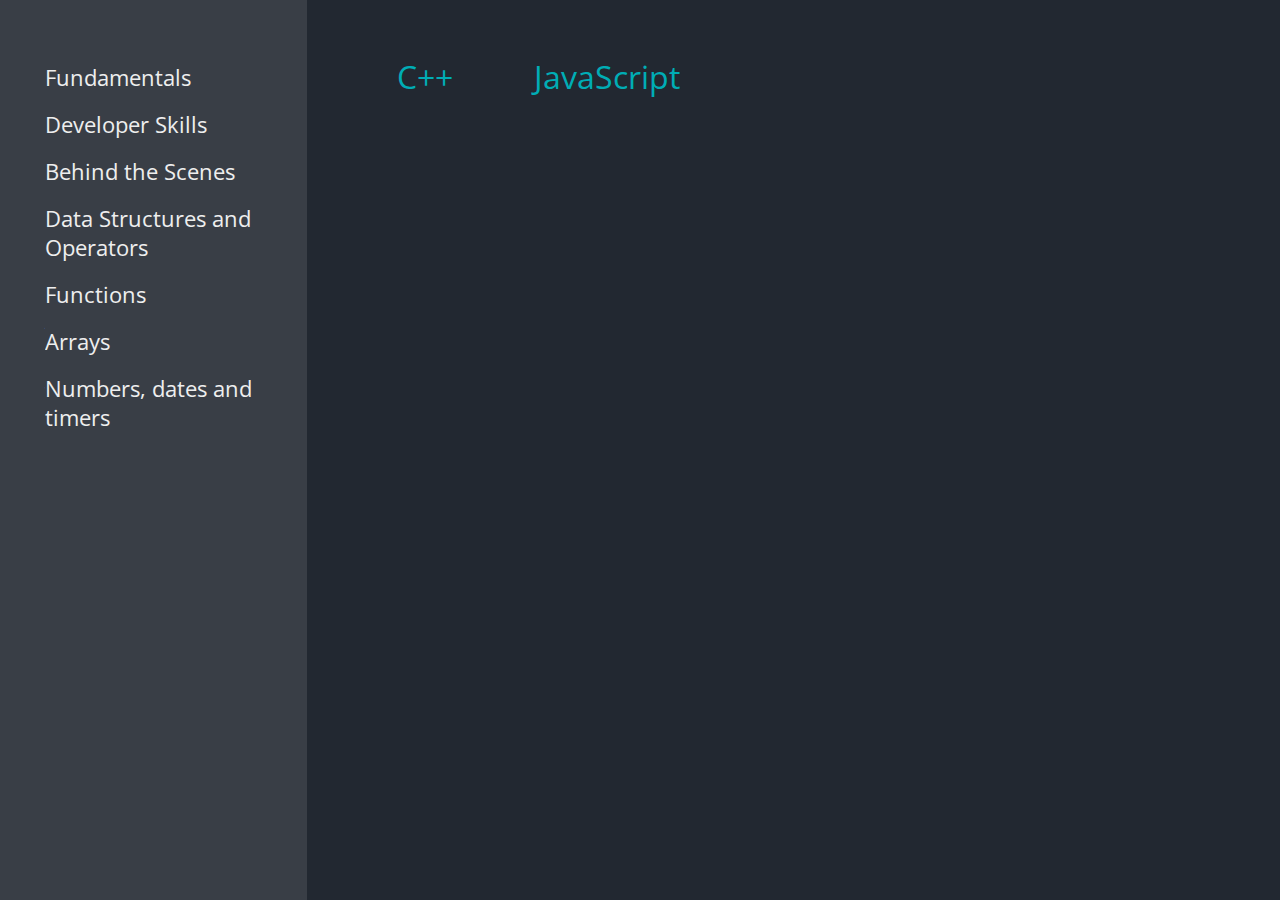
==== index.html @ abb2024b "first commit of my blog, complete fundamentals of JS" ====
<!DOCTYPE html>
<html lang="en">
  <head>
    <meta charset="UTF-8" />
    <meta http-equiv="X-UA-Compatible" content="IE=edge" />
    <meta name="viewport" content="width=device-width, initial-scale=1.0" />
    <title>Silver's Blogs</title>
    
    <!-- Personal CSS -->
    <link rel="stylesheet" href="css/style.css" />

    <!-- Google Fonts -->
    <link rel="preconnect" href="https://fonts.googleapis.com" />
    <link rel="preconnect" href="https://fonts.gstatic.com" crossorigin />
    <link
      href="https://fonts.googleapis.com/css2?family=Open+Sans:wght@400;700&family=Source+Code+Pro:wght@300;400;700&display=swap"
      rel="stylesheet"
    />
  </head>
  <body>
    <div class="sidebar">
      <div class="sidebar-links-container">
        <a href="fundametals-js.html" class="sidebar-link">Fundamentals</a>
        <a href="#" class="sidebar-link">Developer Skills</a>
        <a href="#" class="sidebar-link">Behind the Scenes</a>
        <a href="#" class="sidebar-link">Data Structures and Operators</a>
        <a href="#" class="sidebar-link">Functions</a>
        <a href="#" class="sidebar-link">Arrays</a>
        <a href="#" class="sidebar-link">Numbers, dates and timers</a>
      </div>
    </div>
    <div class="main">
      <div class="nav">
        <div class="nav-link-container">
          <a href="#" class="nav-link cpp">C++</a>
        </div>
        <div class="nav-link-container">
          <a href="#" class="nav-link js">JavaScript</a>
        </div>
      </div>
    </div>
  </body>
</html>
---- css/style.css ----
* {
  margin: 0;
  padding: 0;
  box-sizing: border-box;
}

:root {
  --primary-color: #00adb5;
  --bg-primary-color: #222831;
  --bg-secondary-color: #393e46;
  --text-color: #eeeeee;
  --ff-os: "Open Sans", sans-serif;
  --ff-code: "Source Code Pro", monospace;
  --fw-light: 300;
  --fw-reg: 400;
  --fw-bold: 700;
}

body {
  color: var(--text-color);
  background-color: var(--bg-primary-color);
}

h2 {
  font-family: var(--ff-os);
  font-weight: var(--fw-bold);
  color: var(--primary-color);
  font-size: 2.4vh;
  margin: 1.6vh 0;
}

p {
  font-family: var(--ff-code);
  /* margin-bottom: 2.4vh; */
  font-size: 2vh;
}

.imp {
  color: var(--primary-color);
}

.hidden {
  display: none;
}

.fundamentals-image-container {
  display: flex;
  justify-content: center;
  padding: 3vh 0;
}

img {
  width: 50vw;
}

/* MAIN */
.main {
  margin-left: 24vw;
}

/* NAV */
.nav {
  display: flex;
  margin-top: 5vh;
  margin-left: 3vh;
}

.nav-link-container {
  padding: 1vh 2vh;
  border-radius: 2vh;
  margin-left: 5vh;
}

.nav-link {
  text-decoration: none;
  color: var(--primary-color);
  font-size: 3.6vh;
  font-family: var(--ff-os);
}

.nav-link-container:hover  {
  background-color: var(--bg-secondary-color);
}

.nav-link-container-js {
  background-color: var(--bg-secondary-color);
}

/* CONTENT */
.content {
  margin: 5vh 10vh 0 10vh;
}


/* SIDEBAR */
.sidebar {
  background-color: var(--bg-secondary-color);
  height: 100%;
  width: 24vw;
  position: fixed;
  top: 0;
  left: 0;
}

.sidebar-links-container {
  padding-top: 6vh;
}

.sidebar-link {
  color: var(--text-color);
  text-decoration: none;
  font-size: 2.4vh;
  font-family: var(--ff-os);
  display: block;
  padding: 1vh 1vh 1vh 5vh;
}

.sidebar-link:hover {
  background-color: var(--bg-primary-color) !important;
}

.fund-btn {
  background-color: var(--bg-primary-color);
}
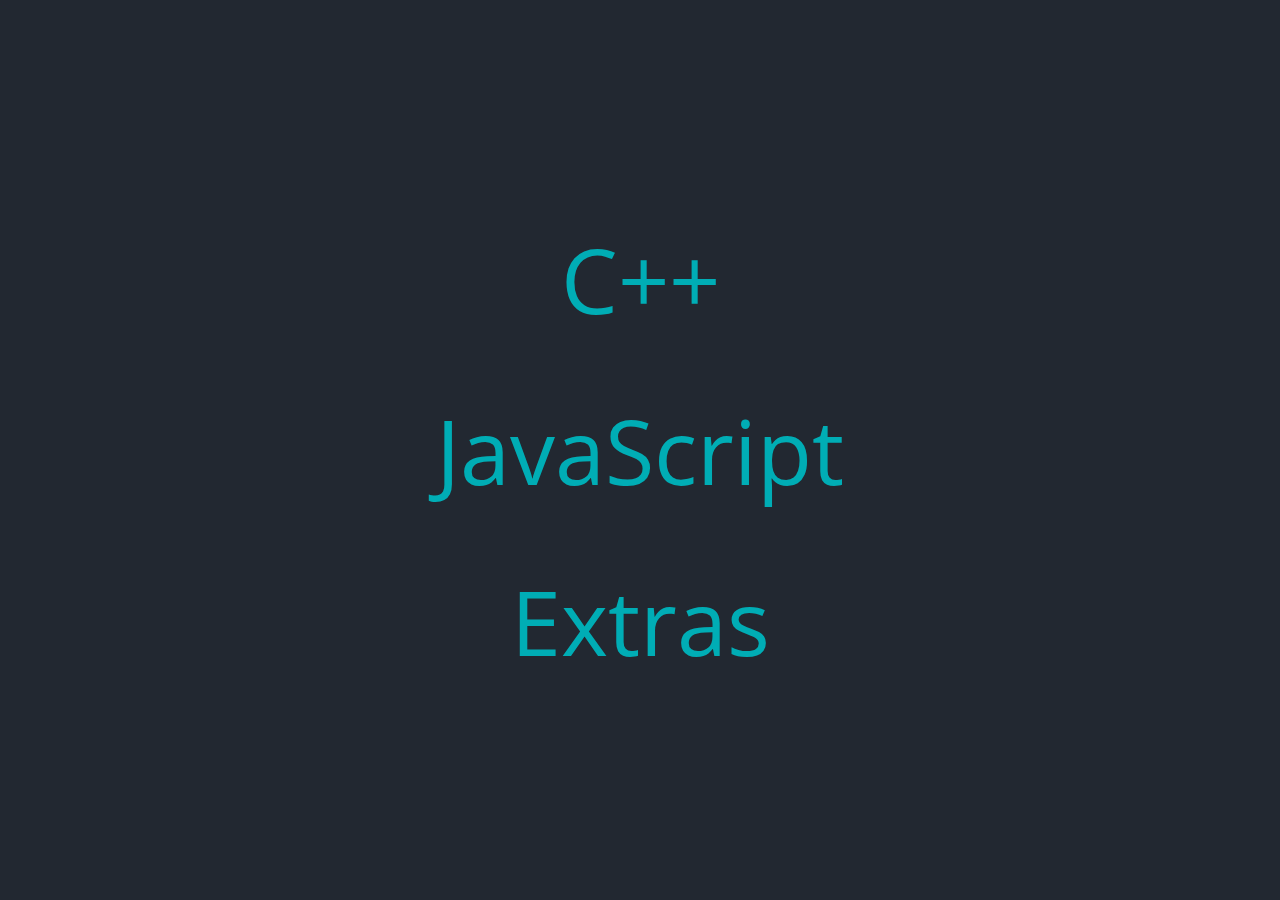
==== commit d8a84062: "correct index.html, add main-page-style.css" ====
--- a/index.html
+++ b/index.html
@@ -5,9 +5,11 @@
     <meta http-equiv="X-UA-Compatible" content="IE=edge" />
     <meta name="viewport" content="width=device-width, initial-scale=1.0" />
     <title>Silver's Blogs</title>
-    
+
     <!-- Personal CSS -->
+    <!-- Order of these link tags is IMP -->
     <link rel="stylesheet" href="css/style.css" />
+    <link rel="stylesheet" href="css/main-page-style.css" />
 
     <!-- Google Fonts -->
     <link rel="preconnect" href="https://fonts.googleapis.com" />
@@ -18,24 +20,16 @@
     />
   </head>
   <body>
-    <div class="sidebar">
-      <div class="sidebar-links-container">
-        <a href="fundametals-js.html" class="sidebar-link">Fundamentals</a>
-        <a href="#" class="sidebar-link">Developer Skills</a>
-        <a href="#" class="sidebar-link">Behind the Scenes</a>
-        <a href="#" class="sidebar-link">Data Structures and Operators</a>
-        <a href="#" class="sidebar-link">Functions</a>
-        <a href="#" class="sidebar-link">Arrays</a>
-        <a href="#" class="sidebar-link">Numbers, dates and timers</a>
-      </div>
-    </div>
     <div class="main">
       <div class="nav">
         <div class="nav-link-container">
           <a href="#" class="nav-link cpp">C++</a>
         </div>
         <div class="nav-link-container">
-          <a href="#" class="nav-link js">JavaScript</a>
+          <a href="./fundametals-js.html" class="nav-link js">JavaScript</a>
+        </div>
+        <div class="nav-link-container">
+          <a href="#" class="nav-link js">Extras</a>
         </div>
       </div>
     </div>
--- a/css/style.css
+++ b/css/style.css
@@ -19,6 +19,7 @@
 body {
   color: var(--text-color);
   background-color: var(--bg-primary-color);
+  line-height: 1.2;
 }
 
 h2 {
@@ -43,7 +44,7 @@
   display: none;
 }
 
-.fundamentals-image-container {
+.image-container {
   display: flex;
   justify-content: center;
   padding: 3vh 0;
@@ -78,7 +79,7 @@
   font-family: var(--ff-os);
 }
 
-.nav-link-container:hover  {
+.nav-link-container:hover {
   background-color: var(--bg-secondary-color);
 }
 
@@ -90,7 +91,6 @@
 .content {
   margin: 5vh 10vh 0 10vh;
 }
-
 
 /* SIDEBAR */
 .sidebar {
@@ -121,4 +121,4 @@
 
 .fund-btn {
   background-color: var(--bg-primary-color);
-}+}
--- a/css/main-page-style.css
+++ b/css/main-page-style.css
@@ -0,0 +1,31 @@
+.main {
+  margin: 0;
+  height: 100vh;
+  display: flex;
+  justify-content: center;
+  align-items: center;
+}
+
+.nav {
+  justify-content: center;
+  flex-direction: column;
+  align-items: center;
+  margin: 0;
+}
+
+.nav-link {
+  font-size: 10vh;
+}
+
+.nav-link-container {
+  padding: 2vh 4vh;
+  margin: 0;
+}
+
+.nav-link-container:hover {
+  border: solid var(--primary-color) 3px;
+}
+
+.nav-link-container:not(:last-child) {
+  margin-bottom: 3vh;
+}
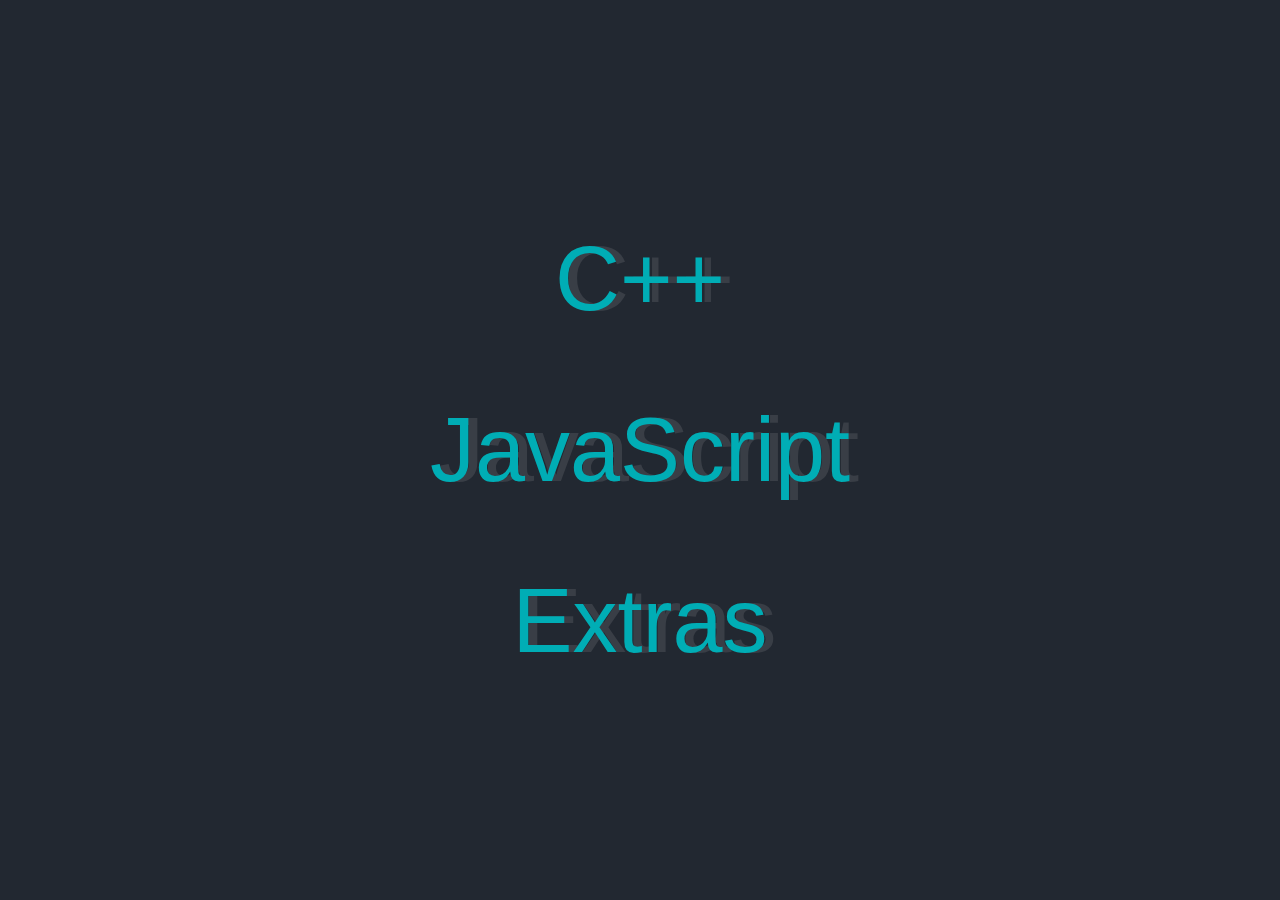
==== commit 8e59baf0: "some addition 12th July" ====
--- a/index.html
+++ b/index.html
@@ -23,7 +23,7 @@
     <div class="main">
       <div class="nav">
         <div class="nav-link-container">
-          <a href="#" class="nav-link cpp">C++</a>
+          <a href="./cpp.html" class="nav-link cpp">C++</a>
         </div>
         <div class="nav-link-container">
           <a href="./fundametals-js.html" class="nav-link js">JavaScript</a>
--- a/css/style.css
+++ b/css/style.css
@@ -30,12 +30,24 @@
   margin: 1.6vh 0;
 }
 
+@media only screen and (max-width: 800px) {
+  h2 {
+    text-align: center;
+  }
+}
+
 p {
   font-family: var(--ff-code);
   /* margin-bottom: 2.4vh; */
   font-size: 2vh;
 }
 
+@media only screen and (max-width: 800px) {
+  p {
+    text-align: justify;
+  }
+}
+
 .imp {
   color: var(--primary-color);
 }
@@ -54,9 +66,21 @@
   width: 50vw;
 }
 
+@media only screen and (max-width: 800px) {
+  img {
+    width: 90vw;
+  }
+}
+
 /* MAIN */
 .main {
   margin-left: 24vw;
+}
+
+@media only screen and (max-width: 800px) {
+  .main {
+    margin-left: 0;
+  }
 }
 
 /* NAV */
@@ -66,6 +90,12 @@
   margin-left: 3vh;
 }
 
+@media only screen and (max-width: 800px) {
+  .nav {
+    margin: 3vh 0;
+  }
+}
+
 .nav-link-container {
   padding: 1vh 2vh;
   border-radius: 2vh;
@@ -76,20 +106,27 @@
   text-decoration: none;
   color: var(--primary-color);
   font-size: 3.6vh;
-  font-family: var(--ff-os);
+  font-family: "Franklin Gothic Medium", "Arial Narrow", Arial, sans-serif;
+  text-shadow: none;
 }
 
 .nav-link-container:hover {
   background-color: var(--bg-secondary-color);
 }
 
-.nav-link-container-js {
+.nav-link-container-selected {
   background-color: var(--bg-secondary-color);
 }
 
 /* CONTENT */
 .content {
   margin: 5vh 10vh 0 10vh;
+}
+
+@media only screen and (max-width: 800px) {
+  .content {
+    margin: 0 1vh;
+  }
 }
 
 /* SIDEBAR */
@@ -100,6 +137,23 @@
   position: fixed;
   top: 0;
   left: 0;
+}
+
+@media only screen and (max-width: 800px) {
+  .sidebar {
+    width: 75%;
+    box-shadow: 2rem 0 5rem rgba(0, 0, 0, 0.15);
+  }
+}
+
+@media only screen and (max-width: 800px) {
+  .side-bar-invisible {
+    visibility: hidden;
+  }
+}
+
+.show-sidebar {
+  width: 75%;
 }
 
 .sidebar-links-container {
@@ -112,7 +166,7 @@
   font-size: 2.4vh;
   font-family: var(--ff-os);
   display: block;
-  padding: 1vh 1vh 1vh 5vh;
+  padding: 1vh 3vh 1vh 5vh;
 }
 
 .sidebar-link:hover {
@@ -122,3 +176,49 @@
 .fund-btn {
   background-color: var(--bg-primary-color);
 }
+
+.sb-bars {
+  visibility: hidden;
+  background: transparent;
+  border: transparent;
+  cursor: pointer;
+  position: absolute;
+  right: -10vh;
+  top: 50vh;
+  background-color: #eff1f2;
+  padding: 1.2vh 1.2vh;
+  border-radius: 5px;
+  opacity: 20%;
+}
+
+@media only screen and (max-width: 37.5em) {
+  .sb-bars {
+    visibility: visible;
+  }
+}
+
+.sb-bars__icon {
+  font-size: 2vh;
+  color: #3d4449;
+}
+
+/* SCROLLBAR */
+/* Width */
+::-webkit-scrollbar {
+  width: 20px;
+}
+
+/* Track */
+::-webkit-scrollbar-track {
+  background-color: var(--bg-secondary-color);
+}
+
+/* Handle */
+::-webkit-scrollbar-thumb {
+  background-color: var(--bg-primary-color);
+}
+
+/* Handle on Hover */
+::-webkit-scrollbar-thumb:hover {
+  background-color: var(--primary-color);
+}
--- a/css/main-page-style.css
+++ b/css/main-page-style.css
@@ -1,6 +1,7 @@
 .main {
   margin: 0;
   height: 100vh;
+  width: 100vw;
   display: flex;
   justify-content: center;
   align-items: center;
@@ -15,6 +16,13 @@
 
 .nav-link {
   font-size: 10vh;
+  text-shadow: 1vh 0 var(--bg-secondary-color);
+}
+
+@media only screen and (max-width: 800px) {
+  .nav-link {
+    font-size: 8vh;
+  }
 }
 
 .nav-link-container {
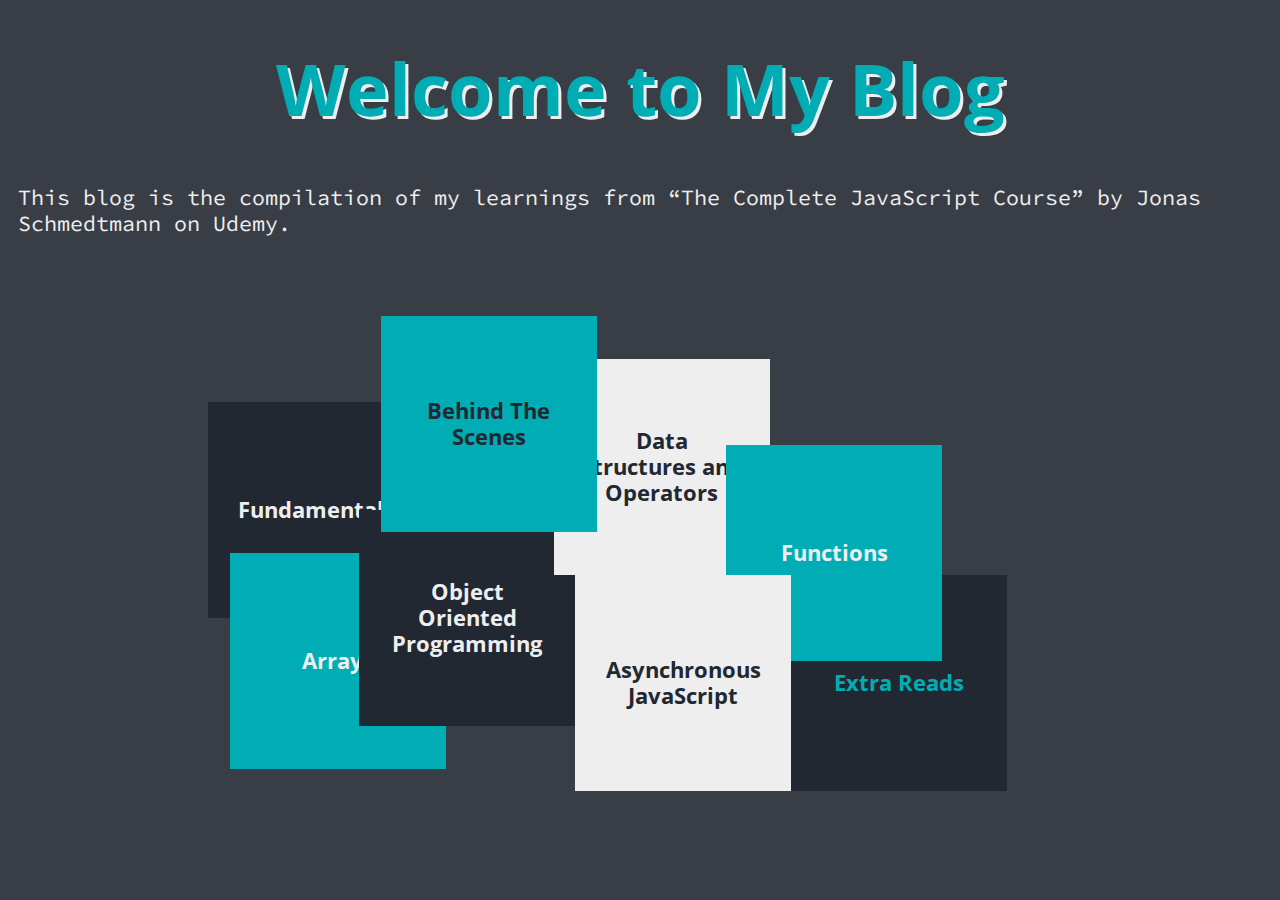
==== commit cc2e6673: "change layout of home-page" ====
--- a/index.html
+++ b/index.html
@@ -21,15 +21,46 @@
   </head>
   <body>
     <div class="main">
-      <div class="nav">
-        <div class="nav-link-container">
-          <a href="./cpp.html" class="nav-link cpp">C++</a>
-        </div>
-        <div class="nav-link-container">
-          <a href="./fundametals-js.html" class="nav-link js">JavaScript</a>
-        </div>
-        <div class="nav-link-container">
-          <a href="#" class="nav-link js">Extras</a>
+      <h1 class="main-heading">Welcome to My Blog</h1>
+      <p class="home-page-text">
+        This blog is the compilation of my learnings from “The Complete
+        JavaScript Course” by Jonas Schmedtmann on Udemy.
+      </p>
+      <div class="content-container-1">
+        <div class="content-container-2">
+          <a
+            href="js-html/fundamentals-js.html"
+            class="content-box content-box-1"
+          >
+            <h2>Fundamentals</h2>
+          </a>
+          <a
+            href="js-html/Behind-the-scenes.html"
+            class="content-box content-box-2"
+          >
+            <h2>Behind The Scenes</h2>
+          </a>
+          <a
+            href="js-html/DS-and-operators.html"
+            class="content-box content-box-3"
+          >
+            <h2>Data Structures and Operators</h2>
+          </a>
+          <a href="js-html/functions.html" class="content-box content-box-4">
+            <h2>Functions</h2>
+          </a>
+          <a href="js-html/arrays.html" class="content-box content-box-5">
+            <h2>Arrays</h2>
+          </a>
+          <a href="js-html/oop.html" class="content-box content-box-6">
+            <h2>Object Oriented Programming</h2>
+          </a>
+          <a href="js-html/async-js.html" class="content-box content-box-7">
+            <h2>Asynchronous JavaScript</h2>
+          </a>
+          <a href="js-html/extra-reads.html" class="content-box content-box-8">
+            <h2>Extra Reads</h2>
+          </a>
         </div>
       </div>
     </div>
--- a/css/style.css
+++ b/css/style.css
@@ -44,12 +44,13 @@
 
 @media only screen and (max-width: 800px) {
   p {
-    text-align: justify;
+    text-align: start;
   }
 }
 
 .imp {
   color: var(--primary-color);
+  font-weight: bold;
 }
 
 .hidden {
@@ -129,6 +130,28 @@
   }
 }
 
+.extra-reads-content {
+  text-align: center;
+  padding: 5vh 0;
+}
+
+.external-link {
+  color: var(--primary-color);
+  font-size: 3vh;
+  padding: 2vh 5vh;
+  border: 4px solid var(--primary-color);
+  border-radius: 1.2vh;
+  font-family: var(--ff-os);
+  font-weight: var(--fw-bold);
+  display: block;
+  margin: 3vh 0;
+}
+
+.external-link:hover {
+  background-color: var(--primary-color);
+  color: var(--text-color);
+}
+
 /* SIDEBAR */
 .sidebar {
   background-color: var(--bg-secondary-color);
@@ -137,6 +160,9 @@
   position: fixed;
   top: 0;
   left: 0;
+  display: flex;
+  justify-content: center;
+  align-items: center;
 }
 
 @media only screen and (max-width: 800px) {
@@ -157,7 +183,9 @@
 }
 
 .sidebar-links-container {
-  padding-top: 6vh;
+  /* padding-top: 6vh; */
+  width: 80%;
+  text-align: center;
 }
 
 .sidebar-link {
@@ -166,8 +194,20 @@
   font-size: 2.4vh;
   font-family: var(--ff-os);
   display: block;
-  padding: 1vh 3vh 1vh 5vh;
-}
+  padding: 2vh 3vh 2vh 3vh;
+  margin: 2vh 0;
+  border: 2px solid var(--bg-primary-color);
+  border-radius: 5px;
+  /* border-top: 1px solid var(--bg-primary-color); */
+}
+
+/* .sidebar-link:first-child {
+  border-top: 2px solid var(--bg-primary-color);
+}
+
+.sidebar-link:last-child {
+  border-bottom: 2px solid var(--bg-primary-color);
+} */
 
 .sidebar-link:hover {
   background-color: var(--bg-primary-color) !important;
--- a/css/main-page-style.css
+++ b/css/main-page-style.css
@@ -1,9 +1,31 @@
+* {
+  margin: 0;
+  padding: 0;
+  box-sizing: border-box;
+}
+
+:root {
+  --primary-color: #00adb5;
+  --bg-primary-color: #222831;
+  --bg-secondary-color: #393e46;
+  --text-color: #eeeeee;
+  --ff-os: "Open Sans", sans-serif;
+  --ff-code: "Source Code Pro", monospace;
+  --fw-light: 300;
+  --fw-reg: 400;
+  --fw-bold: 700;
+}
+
+body {
+  background-color: var(--bg-secondary-color);
+}
+
 .main {
   margin: 0;
   height: 100vh;
   width: 100vw;
   display: flex;
-  justify-content: center;
+  flex-direction: column;
   align-items: center;
 }
 
@@ -37,3 +59,221 @@
 .nav-link-container:not(:last-child) {
   margin-bottom: 3vh;
 }
+
+.main-heading {
+  font-size: 8vh;
+  font-family: var(--ff-os);
+  font-weight: var(--fw-bold);
+  text-shadow: 3px 3px var(--text-color);
+  color: var(--primary-color);
+  margin-top: 5vh;
+  padding: 0 2vh;
+}
+
+.home-page-text {
+  margin-top: 5vh;
+  font-size: 2.4vh;
+  padding: 1vh 2vh;
+}
+
+.content-container-1 {
+  height: 70vh;
+  display: flex;
+  align-items: center;
+  justify-content: center;
+  margin-top: 10vh;
+}
+
+@media only screen and (max-width: 800px) {
+  .content-container-1 {
+    height: 50vh;
+    margin-top: 2vh;
+  }
+}
+
+.content-container-2 {
+  display: grid;
+  grid-template-columns: auto auto auto auto;
+}
+
+@media only screen and (max-width: 800px) {
+  .content-container-2 {
+    grid-template-columns: auto auto;
+  }
+}
+
+.content-box {
+  width: 24vh;
+  height: 24vh;
+  display: flex;
+  justify-content: center;
+  align-items: center;
+  text-align: center;
+  padding: 2vh 3vh;
+  text-decoration: none;
+}
+
+@media only screen and (max-width: 800px) {
+  .content-box {
+    height: 12vh;
+  }
+}
+
+.content-box-1 {
+  background-color: var(--bg-primary-color);
+}
+
+.content-box-1:hover {
+  z-index: 10;
+}
+
+.content-box-1 h2 {
+  color: var(--text-color);
+}
+
+.content-box-2 {
+  position: relative;
+  top: -40%;
+  left: -20%;
+  z-index: 2;
+  background-color: var(--primary-color);
+}
+
+.content-box-2:hover {
+  z-index: 10;
+}
+
+.content-box-2 h2 {
+  color: var(--bg-primary-color);
+}
+
+.content-box-3 {
+  position: relative;
+  top: -20%;
+  left: -40%;
+  z-index: 1;
+  background-color: var(--text-color);
+}
+
+.content-box-3:hover {
+  z-index: 10;
+}
+
+.content-box-3 h2 {
+  color: var(--bg-primary-color);
+}
+
+.content-box-4 {
+  position: relative;
+  top: 20%;
+  left: -60%;
+  z-index: 1;
+  background-color: var(--primary-color);
+}
+
+.content-box-4:hover {
+  z-index: 10;
+}
+
+.content-box-4 h2 {
+  color: var(--text-color);
+}
+
+.content-box-5 {
+  position: relative;
+  top: -30%;
+  left: 10%;
+
+  background-color: var(--primary-color);
+}
+
+.content-box-5:hover {
+  z-index: 10;
+}
+
+.content-box-5 h2 {
+  color: var(--text-color);
+}
+
+.content-box-6 {
+  position: relative;
+  top: -50%;
+  left: -30%;
+  background-color: var(--bg-primary-color);
+}
+
+.content-box-6:hover {
+  z-index: 10;
+}
+
+.content-box-6 h2 {
+  color: var(--text-color);
+}
+
+.content-box-7 {
+  position: relative;
+  top: -20%;
+  left: -30%;
+  z-index: 1;
+  background-color: var(--text-color);
+}
+
+.content-box-7:hover {
+  z-index: 10;
+}
+
+.content-box-7 h2 {
+  color: var(--bg-primary-color);
+}
+
+.content-box-8 {
+  position: relative;
+  top: -20%;
+  left: -30%;
+  background-color: var(--bg-primary-color);
+}
+
+.content-box-8:hover {
+  z-index: 10;
+}
+
+.content-box-8 h2 {
+  color: var(--primary-color);
+}
+
+@media only screen and (max-width: 800px) {
+  .content-box-2 {
+    top: 0;
+    left: 0;
+  }
+
+  .content-box-3 {
+    top: 0;
+    left: 0;
+  }
+
+  .content-box-4 {
+    top: 0;
+    left: 0;
+  }
+
+  .content-box-5 {
+    top: 0;
+    left: 0;
+  }
+
+  .content-box-6 {
+    top: 0;
+    left: 0;
+  }
+
+  .content-box-7 {
+    top: 0;
+    left: 0;
+  }
+
+  .content-box-8 {
+    top: 0;
+    left: 0;
+  }
+}
